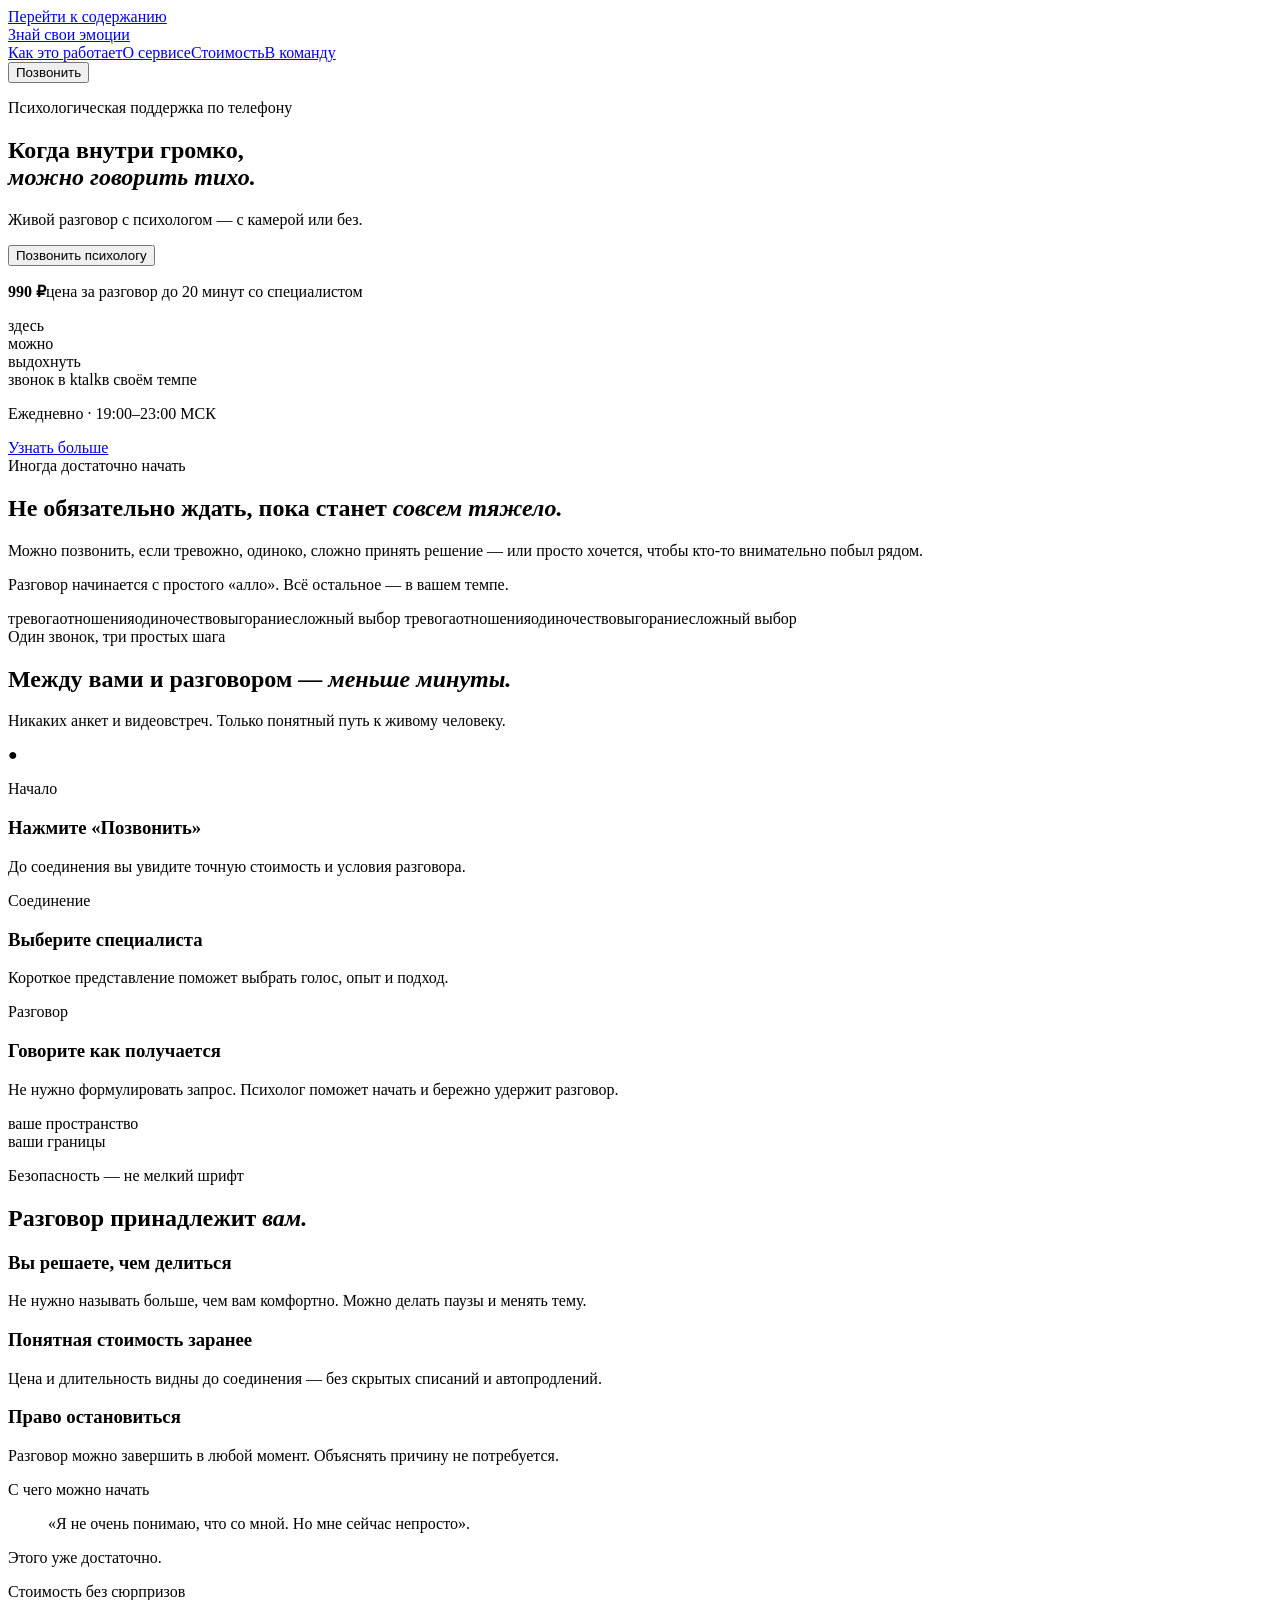
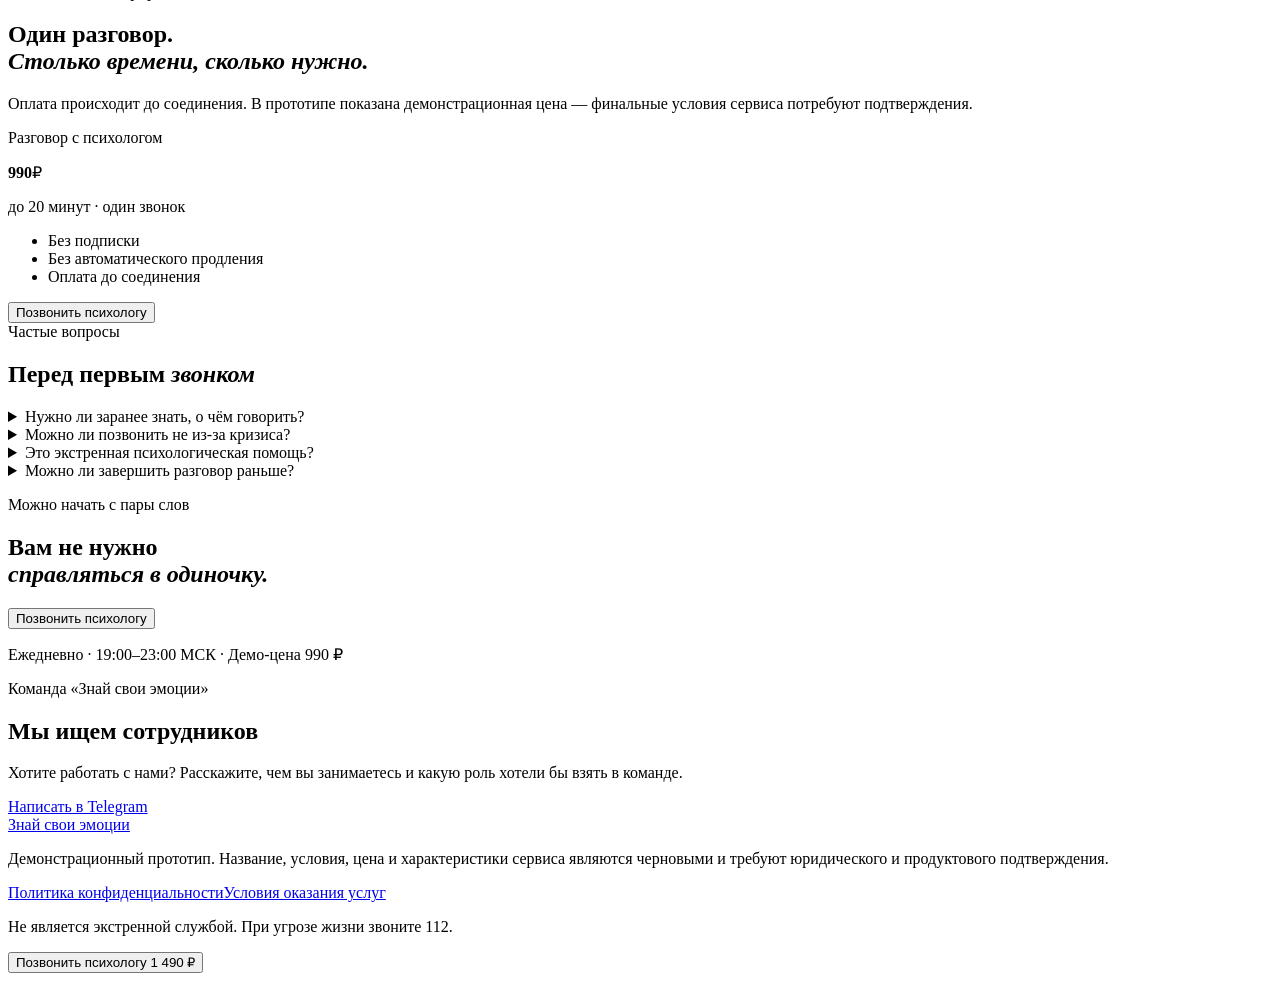
==== index.html @ df142c63 "Initial commit" ====
<!DOCTYPE html><html  lang="ru"><head><meta charset="utf-8"><meta name="viewport" content="width=device-width, initial-scale=1"><title>Знай свои эмоции — когда важно быть услышанным</title><link rel="preconnect" href="https://fonts.googleapis.com"><link rel="preconnect" href="https://fonts.gstatic.com" crossorigin="anonymous"><script type="importmap">{"imports":{"#entry":"/znai-svoi-emocii-landing/_nuxt/BwlQ-xHJ.js"}}</script><link rel="stylesheet" href="https://fonts.googleapis.com/css2?family=Manrope:wght@400;500;600;700&family=Prata&display=swap"><link rel="stylesheet" href="/znai-svoi-emocii-landing/_nuxt/entry.lrlwjAv6.css" crossorigin><link rel="preload" as="fetch" crossorigin="anonymous" href="/znai-svoi-emocii-landing/_payload.json?_b=f4c7d62c-5270-4af7-b4b3-be47aed23094"><link rel="modulepreload" as="script" crossorigin href="/znai-svoi-emocii-landing/_nuxt/DoMZXP_p.js"><script type="module" src="/znai-svoi-emocii-landing/_nuxt/BwlQ-xHJ.js" crossorigin></script><meta name="description" content="Знай свои эмоции — концепт сервиса психологической поддержки по телефону."><meta name="theme-color" content="#171725"></head><body  class="m-0 overflow-x-hidden"><div id="__nuxt"><!--[--><!--[--><a class="skip-link" href="#main">Перейти к содержанию</a><header class="site-header"><a class="brand" href="#top" aria-label="Знай свои эмоции — на главную"><span>Знай свои эмоции</span></a><nav class="nav" aria-label="Основная навигация"><a href="#how">Как это работает</a><a href="#principles">О сервисе</a><a href="#price">Стоимость</a><a href="#careers">В команду</a></nav><button class="header-call" type="button"> Позвонить </button></header><!--]--><main id="main"><section class="hero" id="top"><div class="hero-glow" aria-hidden="true"></div><div class="hero-copy reveal"><p class="eyebrow"><span></span> Психологическая поддержка по телефону </p><h1>Когда внутри громко,<br><em>можно говорить тихо.</em></h1><p class="hero-lead"> Живой разговор с психологом — с камерой или без. </p><div class="hero-actions"><button class="primary-button magnetic" type="button"> Позвонить психологу </button><p><strong>990 ₽</strong><span>цена за разговор до 20 минут со специалистом</span></p></div></div><div class="hero-art" style="transform:;" aria-label="Декоративная анимация спокойного дыхания"><div class="orbit orbit-one" aria-hidden="true"></div><div class="orbit orbit-two" aria-hidden="true"></div><div class="breathing-orb" aria-hidden="true"><span class="orb-core"></span><span class="orb-copy">здесь<br>можно<br>выдохнуть</span></div><span class="art-note note-one" aria-hidden="true">звонок в ktalk</span><span class="art-note note-two" aria-hidden="true">в своём темпе</span></div><div class="hero-foot"><p>Ежедневно · 19:00–23:00 МСК</p><a href="#welcome">Узнать больше</a></div></section><section class="welcome section" id="welcome"><div class="section-kicker reveal">Иногда достаточно начать</div><div class="welcome-grid"><h2 class="reveal"> Не обязательно ждать, пока станет <em>совсем тяжело.</em></h2><div class="welcome-copy reveal"><p> Можно позвонить, если тревожно, одиноко, сложно принять решение — или просто хочется, чтобы кто-то внимательно побыл рядом. </p><p class="soft"> Разговор начинается с простого «алло». Всё остальное — в вашем темпе. </p></div></div></section><section class="feelings" aria-label="Темы, с которыми можно обратиться"><div class="marquee" aria-hidden="true"><div class="marquee-track"><span>тревога</span><i></i><span>отношения</span><i></i><span>одиночество</span><i></i><span>выгорание</span><i></i><span>сложный выбор</span><i></i> <span>тревога</span><i></i><span>отношения</span><i></i><span>одиночество</span><i></i><span>выгорание</span><i></i><span>сложный выбор</span><i></i></div></div></section><section class="how section dark-section" id="how"><div class="section-kicker reveal">Один звонок, три простых шага</div><div class="how-head"><h2 class="reveal"> Между вами и разговором — <em>меньше минуты.</em></h2><p class="reveal"> Никаких анкет и видеовстреч. Только понятный путь к живому человеку. </p></div><div class="steps"><article class="step-card reveal"><span class="step-symbol" aria-hidden="true">●</span><p class="step-label">Начало</p><h3>Нажмите «Позвонить»</h3><p>До соединения вы увидите точную стоимость и условия разговора.</p></article><article class="step-card reveal"><span class="step-symbol ring" aria-hidden="true"></span><p class="step-label">Соединение</p><h3>Выберите специалиста</h3><p>Короткое представление поможет выбрать голос, опыт и подход.</p></article><article class="step-card reveal accent-card"><span class="step-symbol pulse" aria-hidden="true"></span><p class="step-label">Разговор</p><h3>Говорите как получается</h3><p> Не нужно формулировать запрос. Психолог поможет начать и бережно удержит разговор. </p></article></div></section><section class="principles section" id="principles"><div class="principles-visual reveal" aria-hidden="true"><div class="halo"></div><p>ваше пространство<br>ваши границы</p></div><div class="principles-copy"><div class="section-kicker reveal">Безопасность — не мелкий шрифт</div><h2 class="reveal">Разговор принадлежит <em>вам.</em></h2><div class="principle-list"><article class="reveal"><h3>Вы решаете, чем делиться</h3><p> Не нужно называть больше, чем вам комфортно. Можно делать паузы и менять тему. </p></article><article class="reveal"><h3>Понятная стоимость заранее</h3><p> Цена и длительность видны до соединения — без скрытых списаний и автопродлений. </p></article><article class="reveal"><h3>Право остановиться</h3><p> Разговор можно завершить в любой момент. Объяснять причину не потребуется. </p></article></div></div></section><section class="voice section"><div class="voice-card reveal"><div class="voice-wave" aria-hidden="true"><span></span><span></span><span></span><span></span><span></span><span></span><span></span><span></span><span></span></div><p class="voice-label">С чего можно начать</p><blockquote> «Я не очень понимаю, что со мной. Но мне сейчас непросто». </blockquote><p>Этого уже достаточно.</p></div></section><section class="price section" id="price"><div class="price-copy"><div class="section-kicker reveal">Стоимость без сюрпризов</div><h2 class="reveal"> Один разговор.<br><em>Столько времени, сколько нужно.</em></h2><p class="reveal"> Оплата происходит до соединения. В прототипе показана демонстрационная цена — финальные условия сервиса потребуют подтверждения. </p></div><div class="price-card reveal"><p class="price-caption">Разговор с психологом</p><div class="price-value"><strong>990</strong><span>₽</span></div><p>до 20 минут · один звонок</p><ul><li>Без подписки</li><li>Без автоматического продления</li><li>Оплата до соединения</li></ul><button class="primary-button light magnetic" type="button"> Позвонить психологу </button></div></section><section class="faq section"><div class="faq-head"><div class="section-kicker reveal">Частые вопросы</div><h2 class="reveal">Перед первым <em>звонком</em></h2></div><div class="accordion"><details name="faq" class="reveal"><summary> Нужно ли заранее знать, о чём говорить?<span></span></summary><p> Нет. Можно начать с того, что происходит прямо сейчас. Специалист поможет найти слова и направление разговора. </p></details><details name="faq" class="reveal"><summary>Можно ли позвонить не из-за кризиса?<span></span></summary><p> Да. Поводом может быть тревога, усталость, сложный разговор, решение или желание лучше понять себя. </p></details><details name="faq" class="reveal"><summary>Это экстренная психологическая помощь?<span></span></summary><p> Нет. При непосредственной угрозе жизни или безопасности следует обращаться в экстренные службы по номеру 112. </p></details><details name="faq" class="reveal"><summary>Можно ли завершить разговор раньше?<span></span></summary><p> Да. Вы можете остановить разговор в любой момент, когда почувствуете, что хотите закончить. </p></details></div></section><section class="final-cta"><div class="final-orb" aria-hidden="true"></div><p class="eyebrow"><span></span> Можно начать с пары слов</p><h2>Вам не нужно<br><em>справляться в одиночку.</em></h2><button class="primary-button magnetic" type="button"> Позвонить психологу </button><p class="final-meta">Ежедневно · 19:00–23:00 МСК · Демо-цена 990 ₽</p></section><section id="careers" class="section careers" aria-labelledby="careers-title"><div><p class="section-kicker">Команда «Знай свои эмоции»</p><h2 id="careers-title">Мы ищем сотрудников</h2></div><div class="careers-contact"><p> Хотите работать с нами? Расскажите, чем вы занимаетесь и какую роль хотели бы взять в команде. </p><a href="https://t.me/savin_gleb" class="primary-button">Написать в Telegram</a></div></section></main><footer class="footer"><a class="brand footer-brand" href="#top">Знай свои эмоции</a><p> Демонстрационный прототип. Название, условия, цена и характеристики сервиса являются черновыми и требуют юридического и продуктового подтверждения. </p><div><a href="#">Политика конфиденциальности</a><a href="#">Условия оказания услуг</a></div><p>Не является экстренной службой. При угрозе жизни звоните 112.</p></footer><!--[--><button class="mobile-call" type="button"> Позвонить психологу <span>1 490 ₽</span></button><dialog class="call-modal"><button class="modal-close" type="button" aria-label="Закрыть"></button><p class="eyebrow"><span></span> Интерактив прототипа</p><h2>Звонок пока не совершается</h2><p> В реальном сервисе здесь появятся подтверждённая цена, выбор специалиста и безопасный переход к звонку. </p><button class="primary-button" type="button"> Продолжить просмотр </button></dialog><!--]--><!--]--></div><div id="teleports"></div><script>window.__NUXT__={};window.__NUXT__.config={public:{careersTelegramUrl:"https://t.me/savin_gleb"},app:{baseURL:"/znai-svoi-emocii-landing/",buildId:"f4c7d62c-5270-4af7-b4b3-be47aed23094",buildAssetsDir:"/_nuxt/",cdnURL:""}}</script><script type="application/json" data-nuxt-data="nuxt-app" data-ssr="true" id="__NUXT_DATA__" data-src="/znai-svoi-emocii-landing/_payload.json?_b=f4c7d62c-5270-4af7-b4b3-be47aed23094">[{"serverRendered":1,"path":2,"pinia":3,"prerenderedAt":7},true,"\u002F",["Reactive",4],{"call":5},{"isOpen":6},false,1795552571798]</script></body></html>
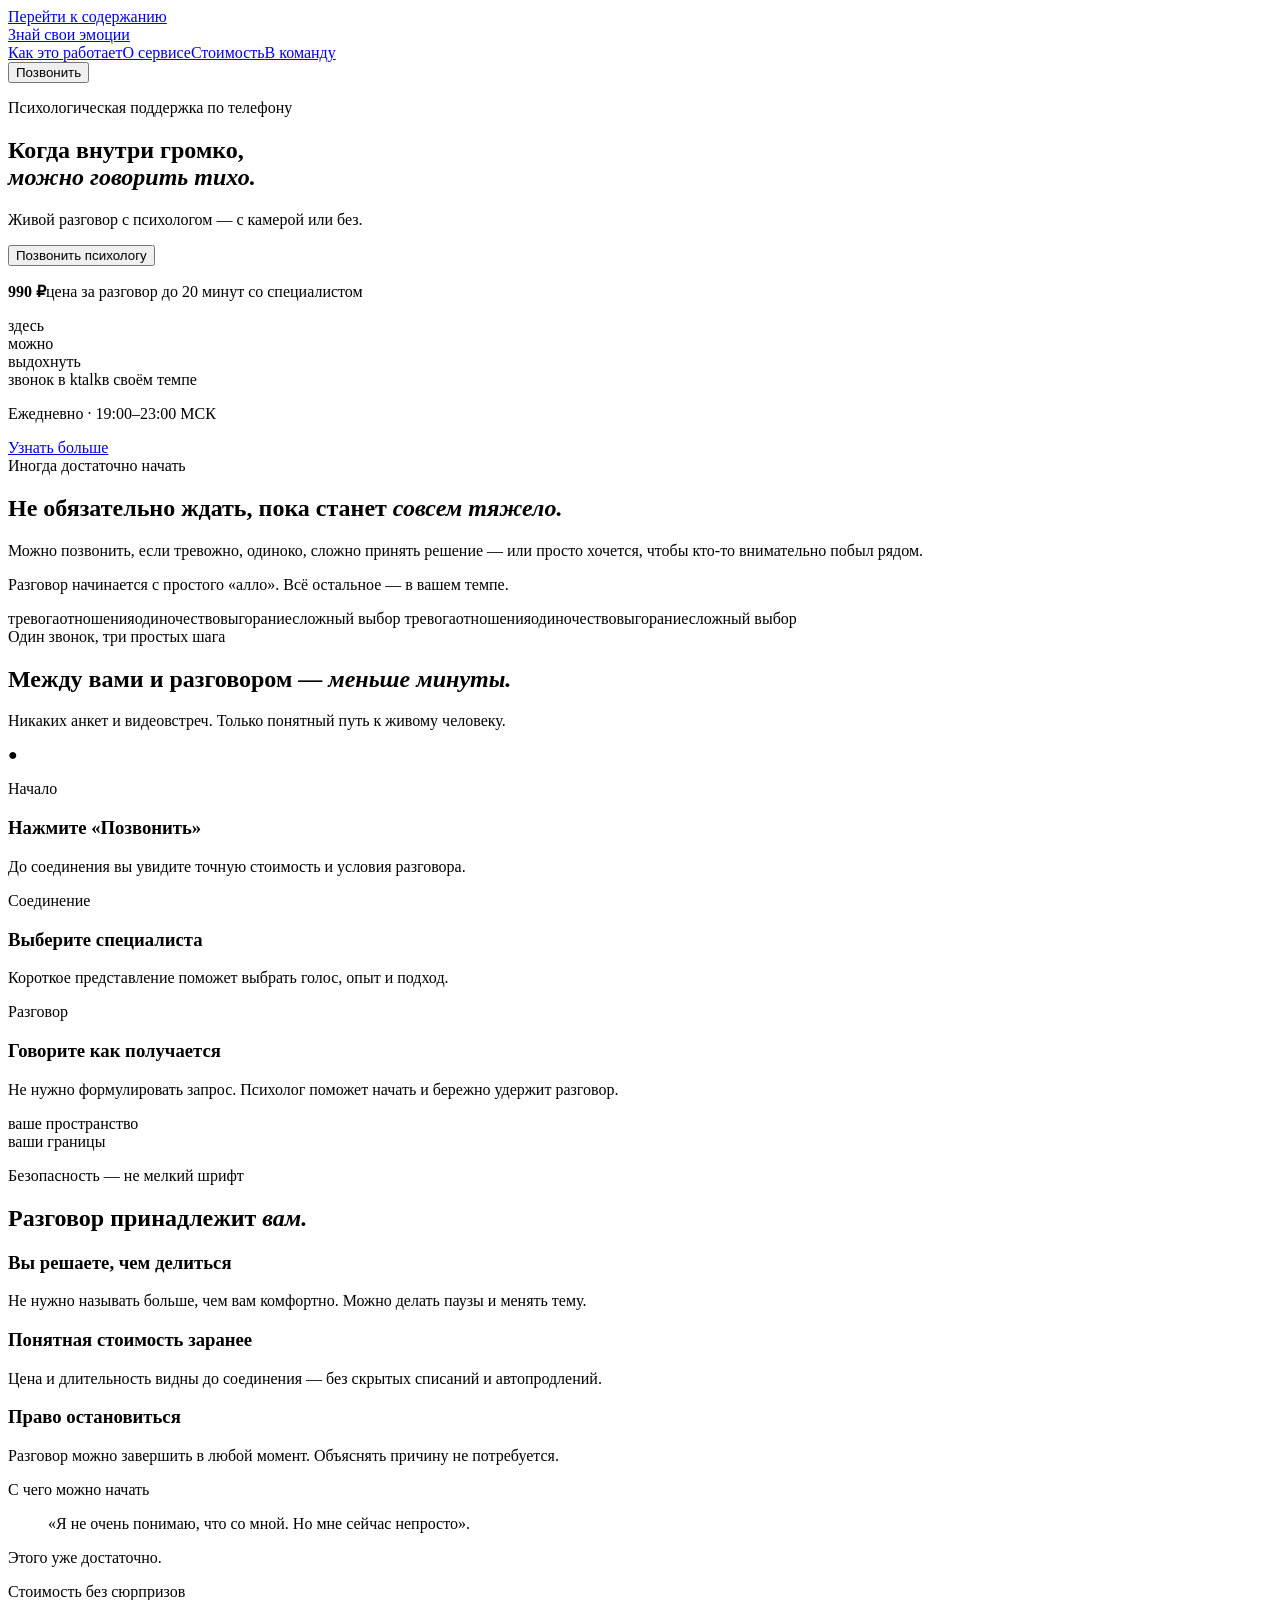
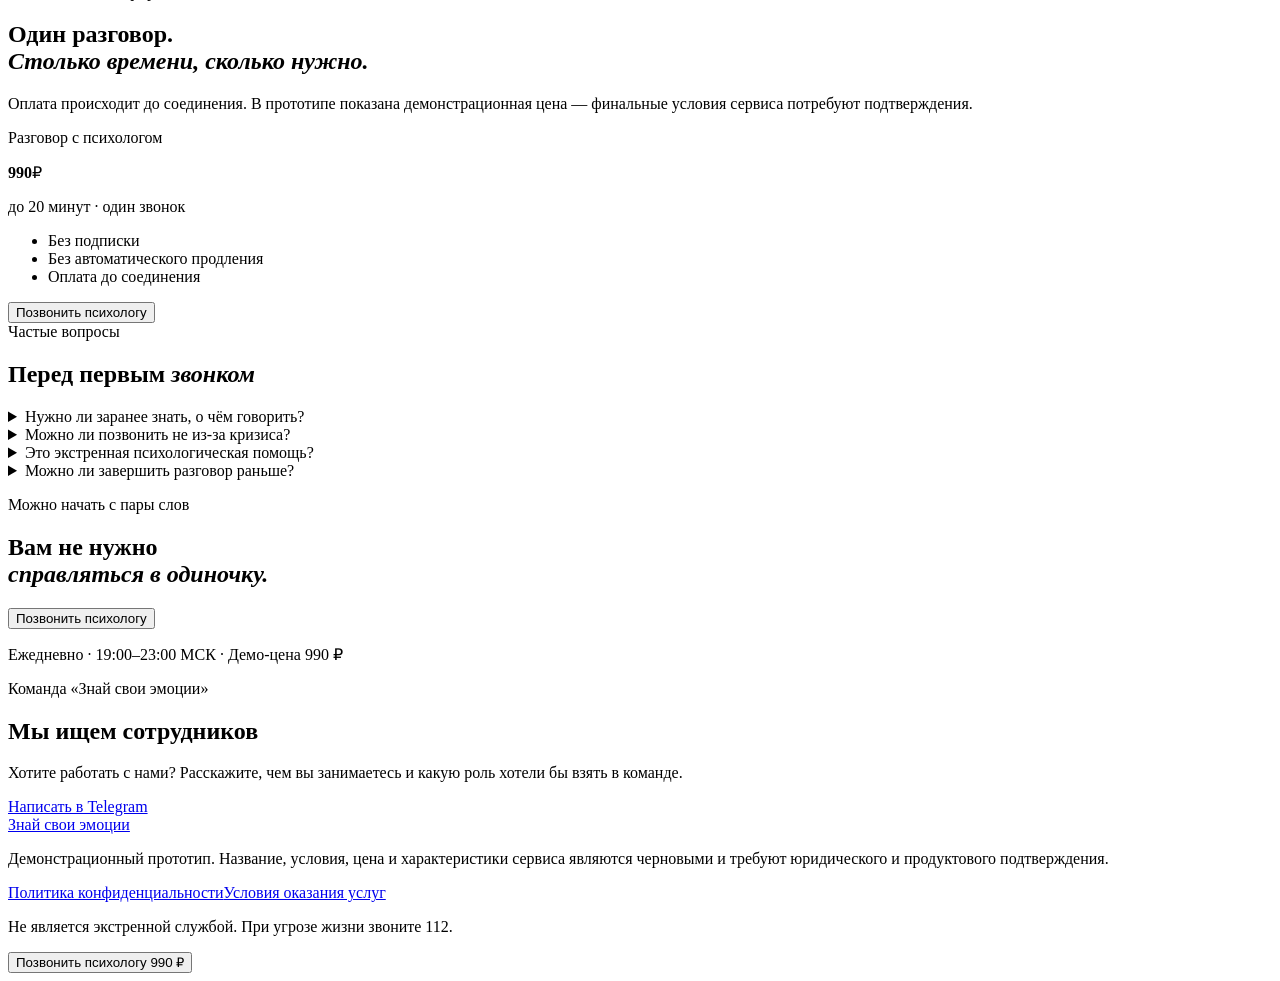
==== commit ae992171: "Изменил цену" ====
--- a/index.html
+++ b/index.html
@@ -1 +1 @@
-<!DOCTYPE html><html  lang="ru"><head><meta charset="utf-8"><meta name="viewport" content="width=device-width, initial-scale=1"><title>Знай свои эмоции — когда важно быть услышанным</title><link rel="preconnect" href="https://fonts.googleapis.com"><link rel="preconnect" href="https://fonts.gstatic.com" crossorigin="anonymous"><script type="importmap">{"imports":{"#entry":"/znai-svoi-emocii-landing/_nuxt/BwlQ-xHJ.js"}}</script><link rel="stylesheet" href="https://fonts.googleapis.com/css2?family=Manrope:wght@400;500;600;700&family=Prata&display=swap"><link rel="stylesheet" href="/znai-svoi-emocii-landing/_nuxt/entry.lrlwjAv6.css" crossorigin><link rel="preload" as="fetch" crossorigin="anonymous" href="/znai-svoi-emocii-landing/_payload.json?_b=f4c7d62c-5270-4af7-b4b3-be47aed23094"><link rel="modulepreload" as="script" crossorigin href="/znai-svoi-emocii-landing/_nuxt/DoMZXP_p.js"><script type="module" src="/znai-svoi-emocii-landing/_nuxt/BwlQ-xHJ.js" crossorigin></script><meta name="description" content="Знай свои эмоции — концепт сервиса психологической поддержки по телефону."><meta name="theme-color" content="#171725"></head><body  class="m-0 overflow-x-hidden"><div id="__nuxt"><!--[--><!--[--><a class="skip-link" href="#main">Перейти к содержанию</a><header class="site-header"><a class="brand" href="#top" aria-label="Знай свои эмоции — на главную"><span>Знай свои эмоции</span></a><nav class="nav" aria-label="Основная навигация"><a href="#how">Как это работает</a><a href="#principles">О сервисе</a><a href="#price">Стоимость</a><a href="#careers">В команду</a></nav><button class="header-call" type="button"> Позвонить </button></header><!--]--><main id="main"><section class="hero" id="top"><div class="hero-glow" aria-hidden="true"></div><div class="hero-copy reveal"><p class="eyebrow"><span></span> Психологическая поддержка по телефону </p><h1>Когда внутри громко,<br><em>можно говорить тихо.</em></h1><p class="hero-lead"> Живой разговор с психологом — с камерой или без. </p><div class="hero-actions"><button class="primary-button magnetic" type="button"> Позвонить психологу </button><p><strong>990 ₽</strong><span>цена за разговор до 20 минут со специалистом</span></p></div></div><div class="hero-art" style="transform:;" aria-label="Декоративная анимация спокойного дыхания"><div class="orbit orbit-one" aria-hidden="true"></div><div class="orbit orbit-two" aria-hidden="true"></div><div class="breathing-orb" aria-hidden="true"><span class="orb-core"></span><span class="orb-copy">здесь<br>можно<br>выдохнуть</span></div><span class="art-note note-one" aria-hidden="true">звонок в ktalk</span><span class="art-note note-two" aria-hidden="true">в своём темпе</span></div><div class="hero-foot"><p>Ежедневно · 19:00–23:00 МСК</p><a href="#welcome">Узнать больше</a></div></section><section class="welcome section" id="welcome"><div class="section-kicker reveal">Иногда достаточно начать</div><div class="welcome-grid"><h2 class="reveal"> Не обязательно ждать, пока станет <em>совсем тяжело.</em></h2><div class="welcome-copy reveal"><p> Можно позвонить, если тревожно, одиноко, сложно принять решение — или просто хочется, чтобы кто-то внимательно побыл рядом. </p><p class="soft"> Разговор начинается с простого «алло». Всё остальное — в вашем темпе. </p></div></div></section><section class="feelings" aria-label="Темы, с которыми можно обратиться"><div class="marquee" aria-hidden="true"><div class="marquee-track"><span>тревога</span><i></i><span>отношения</span><i></i><span>одиночество</span><i></i><span>выгорание</span><i></i><span>сложный выбор</span><i></i> <span>тревога</span><i></i><span>отношения</span><i></i><span>одиночество</span><i></i><span>выгорание</span><i></i><span>сложный выбор</span><i></i></div></div></section><section class="how section dark-section" id="how"><div class="section-kicker reveal">Один звонок, три простых шага</div><div class="how-head"><h2 class="reveal"> Между вами и разговором — <em>меньше минуты.</em></h2><p class="reveal"> Никаких анкет и видеовстреч. Только понятный путь к живому человеку. </p></div><div class="steps"><article class="step-card reveal"><span class="step-symbol" aria-hidden="true">●</span><p class="step-label">Начало</p><h3>Нажмите «Позвонить»</h3><p>До соединения вы увидите точную стоимость и условия разговора.</p></article><article class="step-card reveal"><span class="step-symbol ring" aria-hidden="true"></span><p class="step-label">Соединение</p><h3>Выберите специалиста</h3><p>Короткое представление поможет выбрать голос, опыт и подход.</p></article><article class="step-card reveal accent-card"><span class="step-symbol pulse" aria-hidden="true"></span><p class="step-label">Разговор</p><h3>Говорите как получается</h3><p> Не нужно формулировать запрос. Психолог поможет начать и бережно удержит разговор. </p></article></div></section><section class="principles section" id="principles"><div class="principles-visual reveal" aria-hidden="true"><div class="halo"></div><p>ваше пространство<br>ваши границы</p></div><div class="principles-copy"><div class="section-kicker reveal">Безопасность — не мелкий шрифт</div><h2 class="reveal">Разговор принадлежит <em>вам.</em></h2><div class="principle-list"><article class="reveal"><h3>Вы решаете, чем делиться</h3><p> Не нужно называть больше, чем вам комфортно. Можно делать паузы и менять тему. </p></article><article class="reveal"><h3>Понятная стоимость заранее</h3><p> Цена и длительность видны до соединения — без скрытых списаний и автопродлений. </p></article><article class="reveal"><h3>Право остановиться</h3><p> Разговор можно завершить в любой момент. Объяснять причину не потребуется. </p></article></div></div></section><section class="voice section"><div class="voice-card reveal"><div class="voice-wave" aria-hidden="true"><span></span><span></span><span></span><span></span><span></span><span></span><span></span><span></span><span></span></div><p class="voice-label">С чего можно начать</p><blockquote> «Я не очень понимаю, что со мной. Но мне сейчас непросто». </blockquote><p>Этого уже достаточно.</p></div></section><section class="price section" id="price"><div class="price-copy"><div class="section-kicker reveal">Стоимость без сюрпризов</div><h2 class="reveal"> Один разговор.<br><em>Столько времени, сколько нужно.</em></h2><p class="reveal"> Оплата происходит до соединения. В прототипе показана демонстрационная цена — финальные условия сервиса потребуют подтверждения. </p></div><div class="price-card reveal"><p class="price-caption">Разговор с психологом</p><div class="price-value"><strong>990</strong><span>₽</span></div><p>до 20 минут · один звонок</p><ul><li>Без подписки</li><li>Без автоматического продления</li><li>Оплата до соединения</li></ul><button class="primary-button light magnetic" type="button"> Позвонить психологу </button></div></section><section class="faq section"><div class="faq-head"><div class="section-kicker reveal">Частые вопросы</div><h2 class="reveal">Перед первым <em>звонком</em></h2></div><div class="accordion"><details name="faq" class="reveal"><summary> Нужно ли заранее знать, о чём говорить?<span></span></summary><p> Нет. Можно начать с того, что происходит прямо сейчас. Специалист поможет найти слова и направление разговора. </p></details><details name="faq" class="reveal"><summary>Можно ли позвонить не из-за кризиса?<span></span></summary><p> Да. Поводом может быть тревога, усталость, сложный разговор, решение или желание лучше понять себя. </p></details><details name="faq" class="reveal"><summary>Это экстренная психологическая помощь?<span></span></summary><p> Нет. При непосредственной угрозе жизни или безопасности следует обращаться в экстренные службы по номеру 112. </p></details><details name="faq" class="reveal"><summary>Можно ли завершить разговор раньше?<span></span></summary><p> Да. Вы можете остановить разговор в любой момент, когда почувствуете, что хотите закончить. </p></details></div></section><section class="final-cta"><div class="final-orb" aria-hidden="true"></div><p class="eyebrow"><span></span> Можно начать с пары слов</p><h2>Вам не нужно<br><em>справляться в одиночку.</em></h2><button class="primary-button magnetic" type="button"> Позвонить психологу </button><p class="final-meta">Ежедневно · 19:00–23:00 МСК · Демо-цена 990 ₽</p></section><section id="careers" class="section careers" aria-labelledby="careers-title"><div><p class="section-kicker">Команда «Знай свои эмоции»</p><h2 id="careers-title">Мы ищем сотрудников</h2></div><div class="careers-contact"><p> Хотите работать с нами? Расскажите, чем вы занимаетесь и какую роль хотели бы взять в команде. </p><a href="https://t.me/savin_gleb" class="primary-button">Написать в Telegram</a></div></section></main><footer class="footer"><a class="brand footer-brand" href="#top">Знай свои эмоции</a><p> Демонстрационный прототип. Название, условия, цена и характеристики сервиса являются черновыми и требуют юридического и продуктового подтверждения. </p><div><a href="#">Политика конфиденциальности</a><a href="#">Условия оказания услуг</a></div><p>Не является экстренной службой. При угрозе жизни звоните 112.</p></footer><!--[--><button class="mobile-call" type="button"> Позвонить психологу <span>1 490 ₽</span></button><dialog class="call-modal"><button class="modal-close" type="button" aria-label="Закрыть"></button><p class="eyebrow"><span></span> Интерактив прототипа</p><h2>Звонок пока не совершается</h2><p> В реальном сервисе здесь появятся подтверждённая цена, выбор специалиста и безопасный переход к звонку. </p><button class="primary-button" type="button"> Продолжить просмотр </button></dialog><!--]--><!--]--></div><div id="teleports"></div><script>window.__NUXT__={};window.__NUXT__.config={public:{careersTelegramUrl:"https://t.me/savin_gleb"},app:{baseURL:"/znai-svoi-emocii-landing/",buildId:"f4c7d62c-5270-4af7-b4b3-be47aed23094",buildAssetsDir:"/_nuxt/",cdnURL:""}}</script><script type="application/json" data-nuxt-data="nuxt-app" data-ssr="true" id="__NUXT_DATA__" data-src="/znai-svoi-emocii-landing/_payload.json?_b=f4c7d62c-5270-4af7-b4b3-be47aed23094">[{"serverRendered":1,"path":2,"pinia":3,"prerenderedAt":7},true,"\u002F",["Reactive",4],{"call":5},{"isOpen":6},false,1795552571798]</script></body></html>+<!DOCTYPE html><html  lang="ru"><head><meta charset="utf-8"><meta name="viewport" content="width=device-width, initial-scale=1"><title>Знай свои эмоции — когда важно быть услышанным</title><link rel="preconnect" href="https://fonts.googleapis.com"><link rel="preconnect" href="https://fonts.gstatic.com" crossorigin="anonymous"><script type="importmap">{"imports":{"#entry":"/znai-svoi-emocii-landing/_nuxt/DPz5uxCg.js"}}</script><link rel="stylesheet" href="https://fonts.googleapis.com/css2?family=Manrope:wght@400;500;600;700&family=Prata&display=swap"><link rel="stylesheet" href="/znai-svoi-emocii-landing/_nuxt/entry.u2qHNL20.css" crossorigin><link rel="preload" as="fetch" crossorigin="anonymous" href="/znai-svoi-emocii-landing/_payload.json?_b=631ffade-1384-4b8f-8748-30728d96f1ff"><link rel="modulepreload" as="script" crossorigin href="/znai-svoi-emocii-landing/_nuxt/DoMZXP_p.js"><script type="module" src="/znai-svoi-emocii-landing/_nuxt/DPz5uxCg.js" crossorigin></script><meta name="description" content="Знай свои эмоции — концепт сервиса психологической поддержки по телефону."><meta name="theme-color" content="#171725"></head><body  class="m-0 overflow-x-hidden"><div id="__nuxt"><!--[--><!--[--><a class="skip-link" href="#main">Перейти к содержанию</a><header class="site-header"><a class="brand" href="#top" aria-label="Знай свои эмоции — на главную"><span>Знай свои эмоции</span></a><nav class="nav" aria-label="Основная навигация"><a href="#how">Как это работает</a><a href="#principles">О сервисе</a><a href="#price">Стоимость</a><a href="#careers">В команду</a></nav><button class="header-call" type="button"> Позвонить </button></header><!--]--><main id="main"><section class="hero" id="top"><div class="hero-glow" aria-hidden="true"></div><div class="hero-copy reveal"><p class="eyebrow"><span></span> Психологическая поддержка по телефону </p><h1>Когда внутри громко,<br><em>можно говорить тихо.</em></h1><p class="hero-lead"> Живой разговор с психологом — с камерой или без. </p><div class="hero-actions"><button class="primary-button magnetic" type="button"> Позвонить психологу </button><p><strong>990 ₽</strong><span>цена за разговор до 20 минут со специалистом</span></p></div></div><div class="hero-art" style="transform:;" aria-label="Декоративная анимация спокойного дыхания"><div class="orbit orbit-one" aria-hidden="true"></div><div class="orbit orbit-two" aria-hidden="true"></div><div class="breathing-orb" aria-hidden="true"><span class="orb-core"></span><span class="orb-copy">здесь<br>можно<br>выдохнуть</span></div><span class="art-note note-one" aria-hidden="true">звонок в ktalk</span><span class="art-note note-two" aria-hidden="true">в своём темпе</span></div><div class="hero-foot"><p>Ежедневно · 19:00–23:00 МСК</p><a href="#welcome">Узнать больше</a></div></section><section class="welcome section" id="welcome"><div class="section-kicker reveal">Иногда достаточно начать</div><div class="welcome-grid"><h2 class="reveal"> Не обязательно ждать, пока станет <em>совсем тяжело.</em></h2><div class="welcome-copy reveal"><p> Можно позвонить, если тревожно, одиноко, сложно принять решение — или просто хочется, чтобы кто-то внимательно побыл рядом. </p><p class="soft"> Разговор начинается с простого «алло». Всё остальное — в вашем темпе. </p></div></div></section><section class="feelings" aria-label="Темы, с которыми можно обратиться"><div class="marquee" aria-hidden="true"><div class="marquee-track"><span>тревога</span><i></i><span>отношения</span><i></i><span>одиночество</span><i></i><span>выгорание</span><i></i><span>сложный выбор</span><i></i> <span>тревога</span><i></i><span>отношения</span><i></i><span>одиночество</span><i></i><span>выгорание</span><i></i><span>сложный выбор</span><i></i></div></div></section><section class="how section dark-section" id="how"><div class="section-kicker reveal">Один звонок, три простых шага</div><div class="how-head"><h2 class="reveal"> Между вами и разговором — <em>меньше минуты.</em></h2><p class="reveal"> Никаких анкет и видеовстреч. Только понятный путь к живому человеку. </p></div><div class="steps"><article class="step-card reveal"><span class="step-symbol" aria-hidden="true">●</span><p class="step-label">Начало</p><h3>Нажмите «Позвонить»</h3><p>До соединения вы увидите точную стоимость и условия разговора.</p></article><article class="step-card reveal"><span class="step-symbol ring" aria-hidden="true"></span><p class="step-label">Соединение</p><h3>Выберите специалиста</h3><p>Короткое представление поможет выбрать голос, опыт и подход.</p></article><article class="step-card reveal accent-card"><span class="step-symbol pulse" aria-hidden="true"></span><p class="step-label">Разговор</p><h3>Говорите как получается</h3><p> Не нужно формулировать запрос. Психолог поможет начать и бережно удержит разговор. </p></article></div></section><section class="principles section" id="principles"><div class="principles-visual reveal" aria-hidden="true"><div class="halo"></div><p>ваше пространство<br>ваши границы</p></div><div class="principles-copy"><div class="section-kicker reveal">Безопасность — не мелкий шрифт</div><h2 class="reveal">Разговор принадлежит <em>вам.</em></h2><div class="principle-list"><article class="reveal"><h3>Вы решаете, чем делиться</h3><p> Не нужно называть больше, чем вам комфортно. Можно делать паузы и менять тему. </p></article><article class="reveal"><h3>Понятная стоимость заранее</h3><p> Цена и длительность видны до соединения — без скрытых списаний и автопродлений. </p></article><article class="reveal"><h3>Право остановиться</h3><p> Разговор можно завершить в любой момент. Объяснять причину не потребуется. </p></article></div></div></section><section class="voice section"><div class="voice-card reveal"><div class="voice-wave" aria-hidden="true"><span></span><span></span><span></span><span></span><span></span><span></span><span></span><span></span><span></span></div><p class="voice-label">С чего можно начать</p><blockquote> «Я не очень понимаю, что со мной. Но мне сейчас непросто». </blockquote><p>Этого уже достаточно.</p></div></section><section class="price section" id="price"><div class="price-copy"><div class="section-kicker reveal">Стоимость без сюрпризов</div><h2 class="reveal"> Один разговор.<br><em>Столько времени, сколько нужно.</em></h2><p class="reveal"> Оплата происходит до соединения. В прототипе показана демонстрационная цена — финальные условия сервиса потребуют подтверждения. </p></div><div class="price-card reveal"><p class="price-caption">Разговор с психологом</p><div class="price-value"><strong>990</strong><span>₽</span></div><p>до 20 минут · один звонок</p><ul><li>Без подписки</li><li>Без автоматического продления</li><li>Оплата до соединения</li></ul><button class="primary-button light magnetic" type="button"> Позвонить психологу </button></div></section><section class="faq section"><div class="faq-head"><div class="section-kicker reveal">Частые вопросы</div><h2 class="reveal">Перед первым <em>звонком</em></h2></div><div class="accordion"><details name="faq" class="reveal"><summary> Нужно ли заранее знать, о чём говорить?<span></span></summary><p> Нет. Можно начать с того, что происходит прямо сейчас. Специалист поможет найти слова и направление разговора. </p></details><details name="faq" class="reveal"><summary>Можно ли позвонить не из-за кризиса?<span></span></summary><p> Да. Поводом может быть тревога, усталость, сложный разговор, решение или желание лучше понять себя. </p></details><details name="faq" class="reveal"><summary>Это экстренная психологическая помощь?<span></span></summary><p> Нет. При непосредственной угрозе жизни или безопасности следует обращаться в экстренные службы по номеру 112. </p></details><details name="faq" class="reveal"><summary>Можно ли завершить разговор раньше?<span></span></summary><p> Да. Вы можете остановить разговор в любой момент, когда почувствуете, что хотите закончить. </p></details></div></section><section class="final-cta"><div class="final-orb" aria-hidden="true"></div><p class="eyebrow"><span></span> Можно начать с пары слов</p><h2>Вам не нужно<br><em>справляться в одиночку.</em></h2><button class="primary-button magnetic" type="button"> Позвонить психологу </button><p class="final-meta">Ежедневно · 19:00–23:00 МСК · Демо-цена 990 ₽</p></section><section id="careers" class="section careers" aria-labelledby="careers-title"><div><p class="section-kicker">Команда «Знай свои эмоции»</p><h2 id="careers-title">Мы ищем сотрудников</h2></div><div class="careers-contact"><p> Хотите работать с нами? Расскажите, чем вы занимаетесь и какую роль хотели бы взять в команде. </p><a href="https://t.me/savin_gleb" class="primary-button">Написать в Telegram</a></div></section></main><footer class="footer"><a class="brand footer-brand" href="#top">Знай свои эмоции</a><p> Демонстрационный прототип. Название, условия, цена и характеристики сервиса являются черновыми и требуют юридического и продуктового подтверждения. </p><div><a href="#">Политика конфиденциальности</a><a href="#">Условия оказания услуг</a></div><p>Не является экстренной службой. При угрозе жизни звоните 112.</p></footer><!--[--><button class="mobile-call" type="button"> Позвонить психологу <span> 990 ₽</span></button><dialog class="call-modal"><button class="modal-close" type="button" aria-label="Закрыть"></button><p class="eyebrow"><span></span> Интерактив прототипа</p><h2>Звонок пока не совершается</h2><p> В реальном сервисе здесь появятся подтверждённая цена, выбор специалиста и безопасный переход к звонку. </p><button class="primary-button" type="button"> Продолжить просмотр </button></dialog><!--]--><!--]--></div><div id="teleports"></div><script>window.__NUXT__={};window.__NUXT__.config={public:{careersTelegramUrl:"https://t.me/savin_gleb"},app:{baseURL:"/znai-svoi-emocii-landing/",buildId:"631ffade-1384-4b8f-8748-30728d96f1ff",buildAssetsDir:"/_nuxt/",cdnURL:""}}</script><script type="application/json" data-nuxt-data="nuxt-app" data-ssr="true" id="__NUXT_DATA__" data-src="/znai-svoi-emocii-landing/_payload.json?_b=631ffade-1384-4b8f-8748-30728d96f1ff">[{"serverRendered":1,"path":2,"pinia":3,"prerenderedAt":7},true,"\u002F",["Reactive",4],{"call":5},{"isOpen":6},false,1795639210871]</script></body></html>
